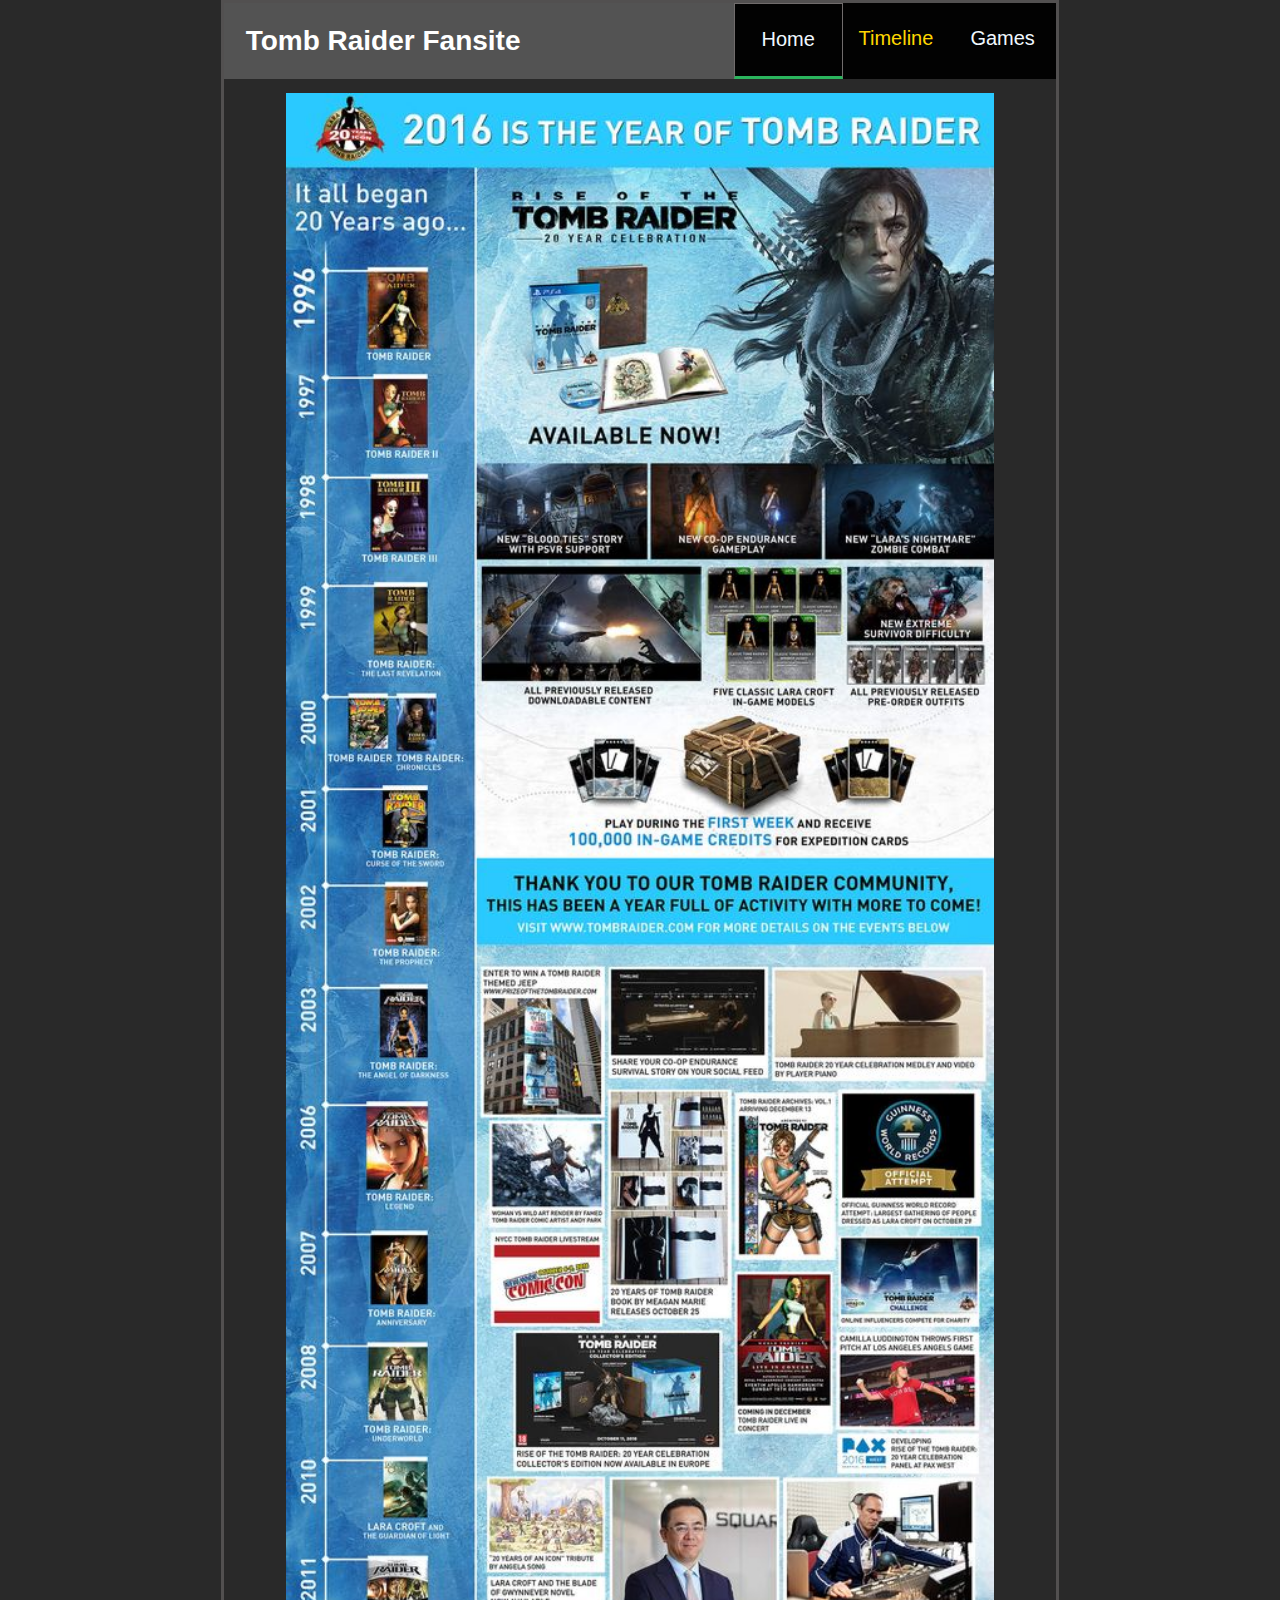
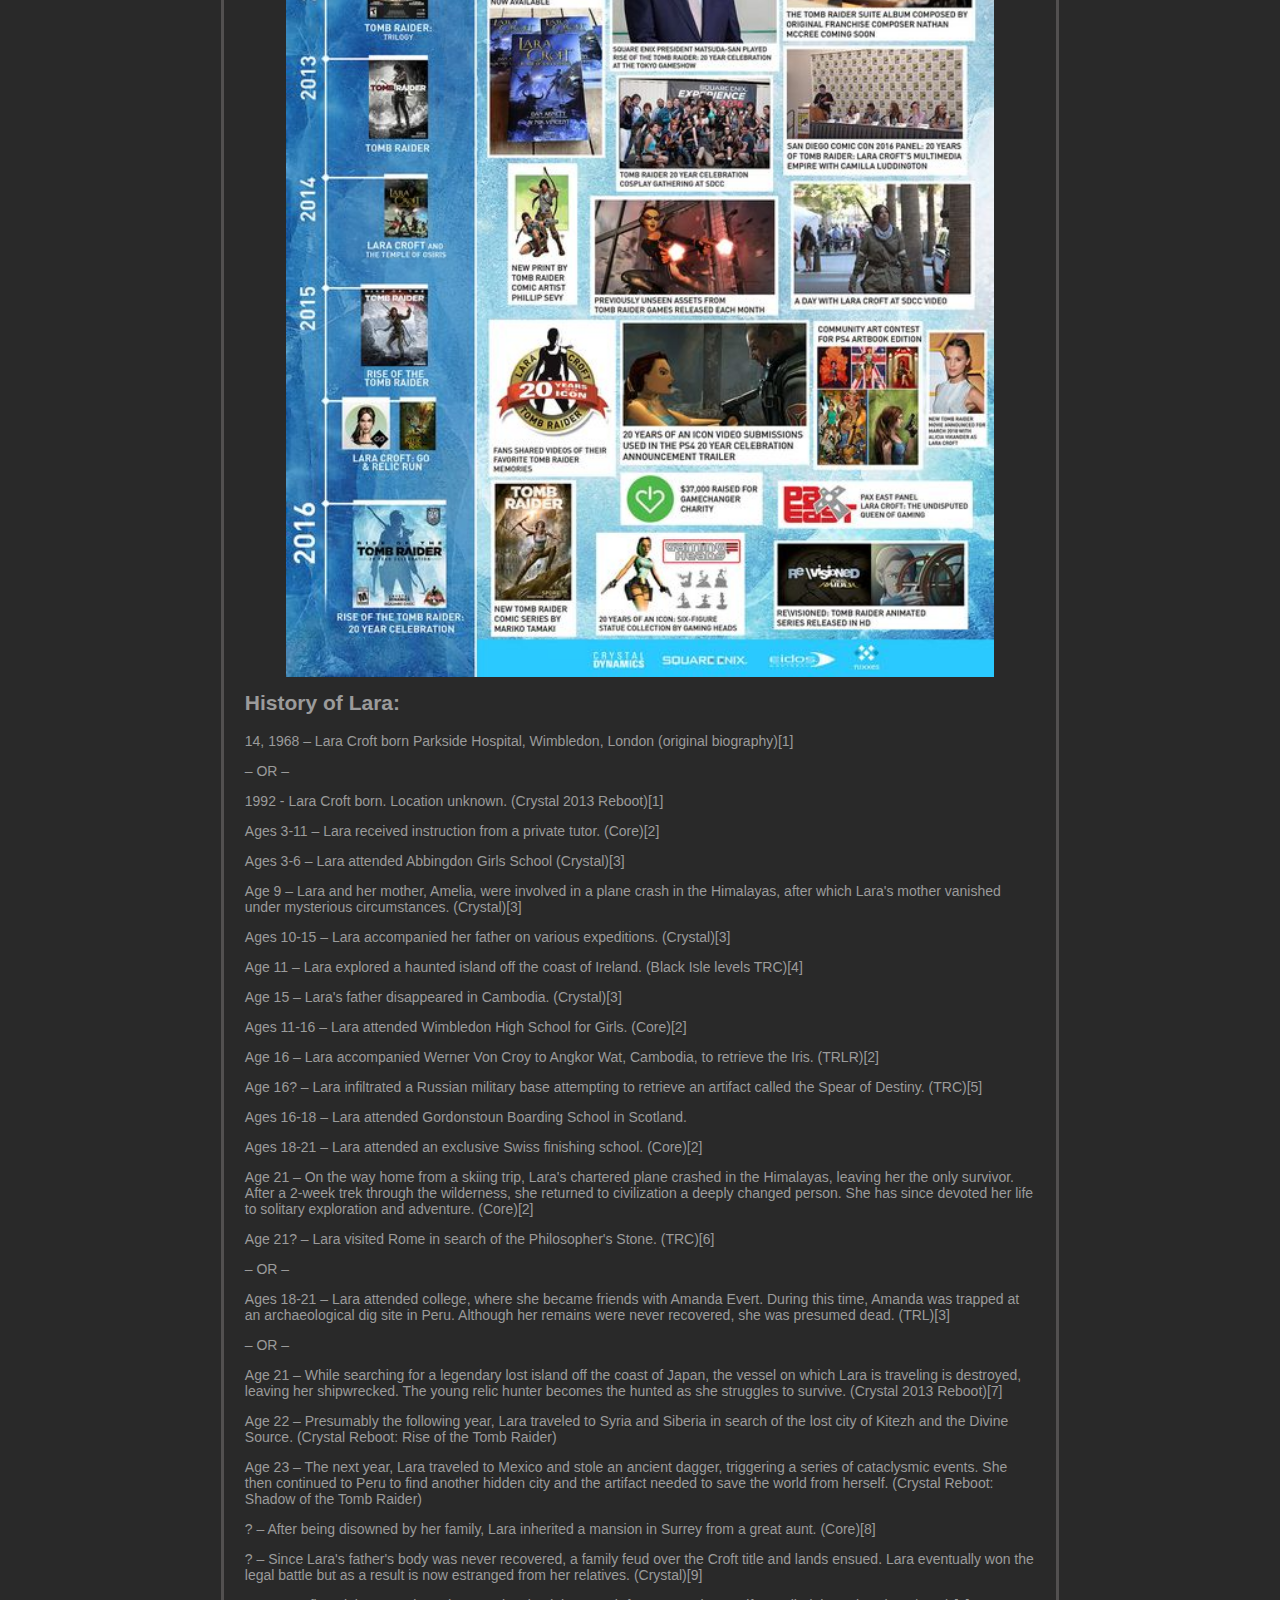
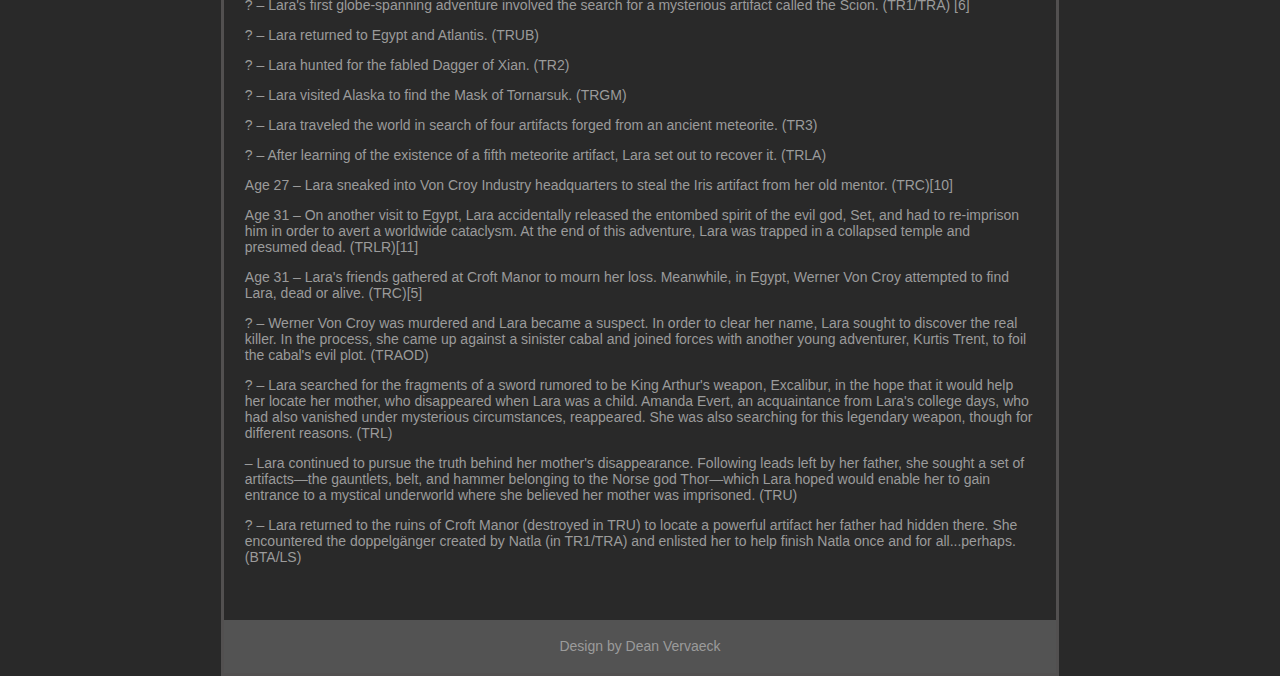
==== timeline.html @ 73ac24ba "Final Version" ====
<html>
    <head>
        <meta charset="utf8">
        <title>Tomb Raider Fansite</title>
        <link rel="stylesheet" href="css/tombraider.css">
        <meta name="viewport" content="width=device-width, initial-scale=1">
    </head>
    <body>
        <div class="header-wrapper">
            <header>
                <h1>Tomb Raider Fansite</h1>
            <nav class="navigation">
                <li class="hoverMe" id="currently-active-box">
                <a href="index.html">Home</a>
                </li>
                <li><a href="#"  id="currently-active">Timeline</a>
                </li>
            <div class="dropdown">
                    <li>
                        <a href="#" class="games">Games</a>
                    <div class="dropdown-content">
                        <a href="tombraiderI.html" class="select-game-category">Tomb Raider I</a>
                        <a href="tombraiderII.html" class="select-game-category">Tomb Raider II</a>
                        <a href="tombraiderIII.html" class="select-game-category">Tomb Raider III</a>
                    </div>
                    </li>
                    </div>
                </nav>
            </header>
            <div class="menu-button-wrapper">
                <button class="menu-button">&#9776;</button>
            </div>
        </div>

        <div class="timeline-wrapper">
           <figure class="timeline-flexme">
                <img src="img/tr_timeline.jpg" alt="" class="timeline">
           </figure>
           <article class="lara-history">
            <h2>History of Lara:</h2>
            <p> 14, 1968 – Lara Croft born Parkside Hospital, Wimbledon, London (original biography)[1]</p>

– OR –

<p>1992 - Lara Croft born. Location unknown. (Crystal 2013 Reboot)[1]</p>

<p>Ages 3-11 – Lara received instruction from a private tutor. (Core)[2]</p>

<p>Ages 3-6 – Lara attended Abbingdon Girls School (Crystal)[3]</p>

<p>Age 9 – Lara and her mother, Amelia, were involved in a plane crash in the Himalayas, 
after which Lara's mother vanished under mysterious circumstances. (Crystal)[3]</p>

<p>Ages 10-15 – Lara accompanied her father on various expeditions. (Crystal)[3]</p>

<p>Age 11 – Lara explored a haunted island off the coast of Ireland. (Black Isle levels TRC)[4]</p>

<p>Age 15 – Lara's father disappeared in Cambodia. (Crystal)[3]</p>

<p>Ages 11-16 – Lara attended Wimbledon High School for Girls. (Core)[2]</p>

<p>Age 16 – Lara accompanied Werner Von Croy to Angkor Wat, Cambodia, to retrieve the Iris. (TRLR)[2]</p>

<p>Age 16? – Lara infiltrated a Russian military base attempting to retrieve an artifact called the Spear of Destiny. (TRC)[5]</p>

<p>Ages 16-18 – Lara attended Gordonstoun Boarding School in Scotland.</p>

<p>Ages 18-21 – Lara attended an exclusive Swiss finishing school. (Core)[2]</p>

<p>Age 21 – On the way home from a skiing trip, Lara's chartered plane crashed in the Himalayas, 
leaving her the only survivor. After a 2-week trek through the wilderness, 
she returned to civilization a deeply changed person. She has since devoted 
her life to solitary exploration and adventure. (Core)[2]</p>

<p>Age 21? – Lara visited Rome in search of the Philosopher's Stone. (TRC)[6]</p>

– OR –

<p>Ages 18-21 – Lara attended college, where she became friends with Amanda Evert.
 During this time, Amanda was trapped at an archaeological dig site in Peru.
  Although her remains were never recovered, she was presumed dead. (TRL)[3]</p>

– OR –

<p>Age 21 – While searching for a legendary lost island off the coast of Japan, the vessel
 on which Lara is traveling is destroyed, leaving her shipwrecked. The young relic hunter 
 becomes the hunted as she struggles to survive. (Crystal 2013 Reboot)[7]</p>

<p>Age 22 – Presumably the following year, Lara traveled to Syria and Siberia in search of 
the lost city of Kitezh and the Divine Source. (Crystal Reboot: Rise of the Tomb Raider)</p>

<p>Age 23 – The next year, Lara traveled to Mexico and stole an ancient dagger, 
triggering a series of cataclysmic events. She then continued to Peru to find another 
hidden city and the artifact needed to save the world from herself. (Crystal Reboot: Shadow of the Tomb Raider)</p>

<p>? – After being disowned by her family, Lara inherited a mansion in Surrey from a great aunt. (Core)[8]</p>

<p>? – Since Lara's father's body was never recovered, a family feud over the Croft title and lands ensued. 
Lara eventually won the legal battle but as a result is now estranged from her relatives. (Crystal)[9]</p>

<p>? – Lara's first globe-spanning adventure involved the search for a mysterious artifact called the Scion. (TR1/TRA) [6]</p>

<p>? – Lara returned to Egypt and Atlantis. (TRUB)</p>

<p>? – Lara hunted for the fabled Dagger of Xian. (TR2)</p>

<p>? – Lara visited Alaska to find the Mask of Tornarsuk. (TRGM)</p>

<p>? – Lara traveled the world in search of four artifacts forged from an ancient meteorite. (TR3)</p>

<p>? – After learning of the existence of a fifth meteorite artifact, Lara set out to recover it. (TRLA)</p>

<p>Age 27 – Lara sneaked into Von Croy Industry headquarters to steal the Iris artifact from her old mentor. (TRC)[10]</p>

<p>Age 31 – On another visit to Egypt, Lara accidentally released the entombed spirit of the evil god, 
Set, and had to re-imprison him in order to avert a worldwide cataclysm. At the end of this adventure, 
Lara was trapped in a collapsed temple and presumed dead. (TRLR)[11]</p>

<p>Age 31 – Lara's friends gathered at Croft Manor to mourn her loss. Meanwhile, 
in Egypt, Werner Von Croy attempted to find Lara, dead or alive. (TRC)[5]</p>

<p>? – Werner Von Croy was murdered and Lara became a suspect. 
In order to clear her name, Lara sought to discover the real killer. 
In the process, she came up against a sinister cabal and joined forces with another young adventurer, 
Kurtis Trent, to foil the cabal's evil plot. (TRAOD)</p>

<p>? – Lara searched for the fragments of a sword rumored to be King Arthur's weapon, 
Excalibur, in the hope that it would help her locate her mother, who disappeared when Lara was a child.
 Amanda Evert, an acquaintance from Lara's college days, who had also vanished under mysterious circumstances, 
 reappeared. She was also searching for this legendary weapon, though for different reasons. (TRL)</p>

<p> – Lara continued to pursue the truth behind her mother's disappearance. 
Following leads left by her father, she sought a set of artifacts—the gauntlets, 
belt, and hammer belonging to the Norse god Thor—which Lara hoped would enable her to gain entrance to a mystical 
underworld where she believed her mother was imprisoned. (TRU)</p>

<p>? – Lara returned to the ruins of Croft Manor (destroyed in TRU) 
to locate a powerful artifact her father had hidden there. She encountered the doppelgänger created 
by Natla (in TR1/TRA) and enlisted her to help finish Natla once and for all...perhaps. (BTA/LS)</p>
</article>
</div>
         <script src="scripts/menu.js"></script>
        <footer>Design by Dean Vervaeck</footer>    
    </body>
</html>
---- css/tombraider.css ----
@font-face {
    font-family: "Tomb Raider";
    src: url("C:\Users\DeanV\OneDrive\Documents\Q2\Responsive Design\Thema Website\fonts\VendomeTBold\Vendome_T_Bold.ttf");
}

.menu-button,
html {
    background-color: #292929
}

body,
footer,
html {
    font-family: "Tomb Raider", sans-serif;
    width: 100%
}

html {
    color: #9b9b9b;
    font-size: 14px;
    height: 100%
}

h1 {
    line-height: 1.5;
    font-size: 25px
}

body {
    border-style: solid;
    border-color: #525050;
    height: auto;
    margin: auto
}

.menu-button-wrapper {
    display: flex;
    justify-content: center
}

.menu-button {
    font-size: 1.5rem;
    color: #fff;
    border: none
}

.article-header {
    font-size: 25px;
    color: #bebebe
}

footer {
    margin-top: 5%;
    text-align: center;
    line-height: 380%;
    background-color: #535353
}



    .lara-originalimg,
    body,
    img {
        width: 100%
    }

    .dropdown-content,
    .evolution-wrapper,
    .aside,
    h1,
    nav {
        display: none
    }

    .asidebefore,
    .dropdown:hover .dropdown-content,
    .image-wrapper,
    .main-wrapper>*,
    header {
        display: flex
    }

    #bike,
    #cover,
    #swim,
    #uzi,
    #branch {
        display: none;
    }

    a,
    nav {
        text-decoration: none
    }

    h1 {
        padding: 5px;
        margin: auto;
        font-size: 25px
    }

    header {
        background-color: #535353
    }

    header>:nth-child(2) {
        flex: 35%
    }

    a {
        color: #f0f8ff
    }

    nav {
        flex-direction: column;
        background-color: #020202;
        list-style: none;
        text-align: center;
        font-size: 20px;
        align-self: auto
    }

    nav> * {
        border: 1px solid #706c6c;
        flex: 11.6%;
        line-height: 3ch
    }

    nav> *:hover {
        background-color: #2a2d31
    }

    nav > * {
        flex: 11.6%;
        border: 1px solid #706c6c;
        border-bottom: 0;
        border-top: 0;
        line-height: 3ch;
      }
      
      nav > *:first-child {
        border-bottom: 1px solid #706c6c;
      }
      
      nav > *:last-child {
        border-top: 1px solid #706c6c;
      }
      

    .aside-wrapper,
    .logo-wrapper {
        display: flex;
        justify-content: center
    }

    .asidebefore {
        flex: 50%;
    }

    .imgbefore {
        width: 35%
    }

    .main-wrapper>* {
        flex-wrap: wrap;
        flex: 100%
    }

    .main-wrapper>:first-child {
        flex: 1 0 50%;
        margin-top: 15px
    }

    .main-wrapper>:nth-child(2) {
        flex: 50%
    }

    #introtext {
        text-align: justify;
        margin-top: 18;
        padding: 15px;
        font-size: 18px
    }

    .asidebefore {
        margin-top: 5%;
    }

    .main-wrapper {
        background-color: #292929
    }

    .lara-originalimg {
        width: 100%;
        height: auto
    }

    .hideMe {
        margin-top: -5;
        width: 80%;
        height: 95%
    }

    .image-wrapper {
        flex-wrap: wrap;
        flex-direction: row
    }

    .dropdown-content {
        display: none;
        position: relative;
        flex-flow: column;
        box-shadow: 0 8px 16px 0 rgba(0, 0, 0, .2);
        z-index: 1;
        font-size: 15px;
        line-height: 1.5;
        width: auto;
        margin-top: 0
    }

    .select-game-category {
        border-style: solid;
        border-color: #706c6c;
        border-width: 1px;
        border-bottom: 0
    }

    .select-game-category:hover {
        color: gold
    }

    .article-below {
        display: none;
    }


    .timeline-wrapper {
        justify-content: center;
        display: flex;
        flex-wrap: wrap;
    }

    .timeline-flexme {
        flex: 0 0 85%;
    }

    .lara-history {
        flex: 0 0 95%;
    }



@media only screen and (min-width:601px) {

    .navigation,
    a {
        text-decoration: none
    }

    .evolution-wrapper,
    .navigation {
        text-align: center
    }

    #lara-suduc,
    .dropdown-content,
    .navigation,
    h1 {
        display: none
    }

    body {
        width: 100%
    }

    .aside-wrapper,
    .logo-wrapper {
        display: flex;
        justify-content: center
    }

    .imgbefore {
        display: none;
        width: 35%
    }

    .wallpaper-wrapper {
        display: flex;
        flex-direction: row;
        flex-wrap: wrap
    }

    .img-wallpaper {
        flex: 1 0 25%
    }

    .main-wrapper {
        display: flex;
        background-color: #292929
    }

    .main-wrapper>:first-child {
        flex: 1 1 30%;
        margin-top: 35px
    }

    .main-wrapper>:nth-child(2) {
        flex: 70%
    }

    #introtext {
        text-align: justify;
        margin-top: 18;
        padding: 15px;
        font-size: 18px
    }

    .lara-originalimg,
    img {
        width: 100%;
        height: auto
    }

    header {
        display: flex;
        background-color: #535353
    }

    header>:first-child {
        flex: 65%
    }

    header>:nth-child(2) {
        flex: 35%
    }

    a {
        color: #f0f8ff
    }

    .navigation {
        display: none;
        flex-direction: column;
        background-color: #020202;
        list-style: none;
        font-size: 20px
    }

    .dropdown:hover .dropdown-content,
    .fotogalery {
        display: flex
    }

    .navigation>:first-child,
    .navigation>:nth-child(3) {
        line-height: 3ch;
        border: 1px solid #706c6c
    }

    .navigation>:first-child:hover,
    .navigation>:nth-child(2):hover,
    .navigation>:nth-child(3):hover {
        background-color: #2a2d31
    }

    .navigation>:nth-child(2) {
        line-height: 3ch;
        border-style: solid;
        border-color: #706c6c;
        border-width: 1px;
        border-bottom: 0;
        border-top: 0
    }


    .image-wrapper {
        display: flex;
        flex-wrap: wrap;
        flex-direction: row
    }

    .game-screenshot {
        flex: 0 1 100%
    }

    .dropdown-content {
        display: none;
        position: relative;
        flex-flow: column;
        box-shadow: 0 8px 16px 0 rgba(0, 0, 0, .2);
        z-index: 1;
        font-size: 15px;
        line-height: 1.5;
        width: auto;
        margin-top: 0
    }

    .select-game-category {
        border-style: solid;
        border-color: #706c6c;
        border-width: 1px;
        border-bottom: 0
    }

    #currently-active,
    .select-game-category:hover {
        color: gold
    }


    .select-game-category:hover {
        color: gold
    }

    .aside {
        display: flex;
        flex-direction: column;
    }

    .img-after {
        flex: 1 1 100%; 
    }

    .hideMe {
        width: 100%;
        height: auto;
    }

    #bike,
    #cover,
    #swim,
    #uzi,
    #branch {
        display: flex;
    }

    .evolution-wrapper {
        display: block;
    }

}

@media only screen and (min-width:768px) {

    #currently-active-box,
    .navigation>:first-child:hover,
    .navigation>:nth-child(2):hover,
    .navigation>:nth-child(3):hover {
        border-bottom: #2bb45d;
        border-style: solid
    }

    .dropdown-content,
    header {
        background-color: #535353
    }

    .menu-button {
        display: none
    }

    body {
        width: 65%
    }

    .dropdown-content {
        display: none;
        position: relative;
        flex-flow: column;
        box-shadow: 0 8px 16px 0 rgba(0, 0, 0, .2);
        padding: 20px 25px;
        z-index: 1;
        font-size: 16px;
        line-height: 1.5;
        width: auto;
        top: -4;
        margin-top: 0
    }

    #lara-suduc,
    .navigation,
    h1,
    header {
        display: flex
    }

    h2 {
        margin-top: 0;
    }

    .dropdown:hover .dropdown-content {
        display: inline-flex
    }

    .navigation {
        flex: 25%;
        flex-direction: row
    }

    h1 {
        color: #fff;
        margin-left: 2%
    }

    header {
        height: 76px
    }

    header>:first-child {
        flex: 0 1 53%
    }

    header>:nth-child(2) {
        flex: 0 1 47%;
        line-height: 55%
    }

    .navigation>:first-child,
    .navigation>:nth-child(2),
    .navigation>:nth-child(3) {
        line-height: 350%;
        flex: 1 0 13.3%;
        border-style: none
    }

    .main-wrapper>:first-child {
        flex: 0 0 35%
    }

    .main-wrapper>:nth-child(2) {
        flex-wrap: wrap;
        flex: 65
    }

    .image-wrapper {
        display: flex;
        flex-wrap: wrap;
        flex-direction: row
    }

    .game-screenshot {
        flex: 1 1 33%
    }

    .select-game-category {
        border: none
    }

}

@media only screen and (min-width:900px) {
    .main-wrapper>:first-child {
        flex: 0 0 35%
    }

    .main-wrapper>:nth-child(2) {
        flex: 1 1 65%
    }
    
    h1 {
    font-size: 28px;
    line-height: 1.2;
    }
}

@media only screen and (min-width:1100px) {

    .hideMe {
        margin-top: -50;
    }
    
    #lara-suduc {
        display: none
    }
}

@media only screen and (min-width:1200px) {

    #lara-flashlight {
        display: none
    }

    .dropdown-content {
        display: none;
        position: sticky;
        flex-flow: column;
        background-color: #535353;
        box-shadow: 0 8px 16px 0 rgba(0, 0, 0, .2);
        padding: 20px;
        z-index: 1;
        font-size: 16px;
        line-height: 2;
        width: auto
    }

    .dropdown:hover .dropdown-content {
        display: inline-flex
    }

    header:hover {
        height: 76px
    }

    header>:first-child {
        flex: 60%
    }

    header>:nth-child(2) {
        flex: 40%;
        line-height: 55%
    }

    .lara-originalimg {
        margin-top: 30%;
    }

  

    .article-wrapper {
        display: flex;
        flex-flow: column
    }
}

@media only screen and (min-width:1400px) {

    .article-wrapper {
        margin-top: 10%
    }

    .hideMe {
        margin-top: 170px
    }

    .lara-originalimg {
        margin-top: 50px;
    }

    .img-wallpaper {
        flex: 1 0 33%
    }
}

@media only screen and (min-width:1600px) {
    .article-wrapper {
        margin-top: 0
    }

    .lara-originalimg {
        margin-top: 25%;
    }

    .hideMe {
        margin-top: 45%;
    }

    .main-wrapper>:first-child {
        flex: 20%
    }
}

@media only screen and (min-width:1600px) {

   .lara-originalimg {
    margin-top: auto;
   }

   .hideMe {
    margin-top: auto;
   }
}
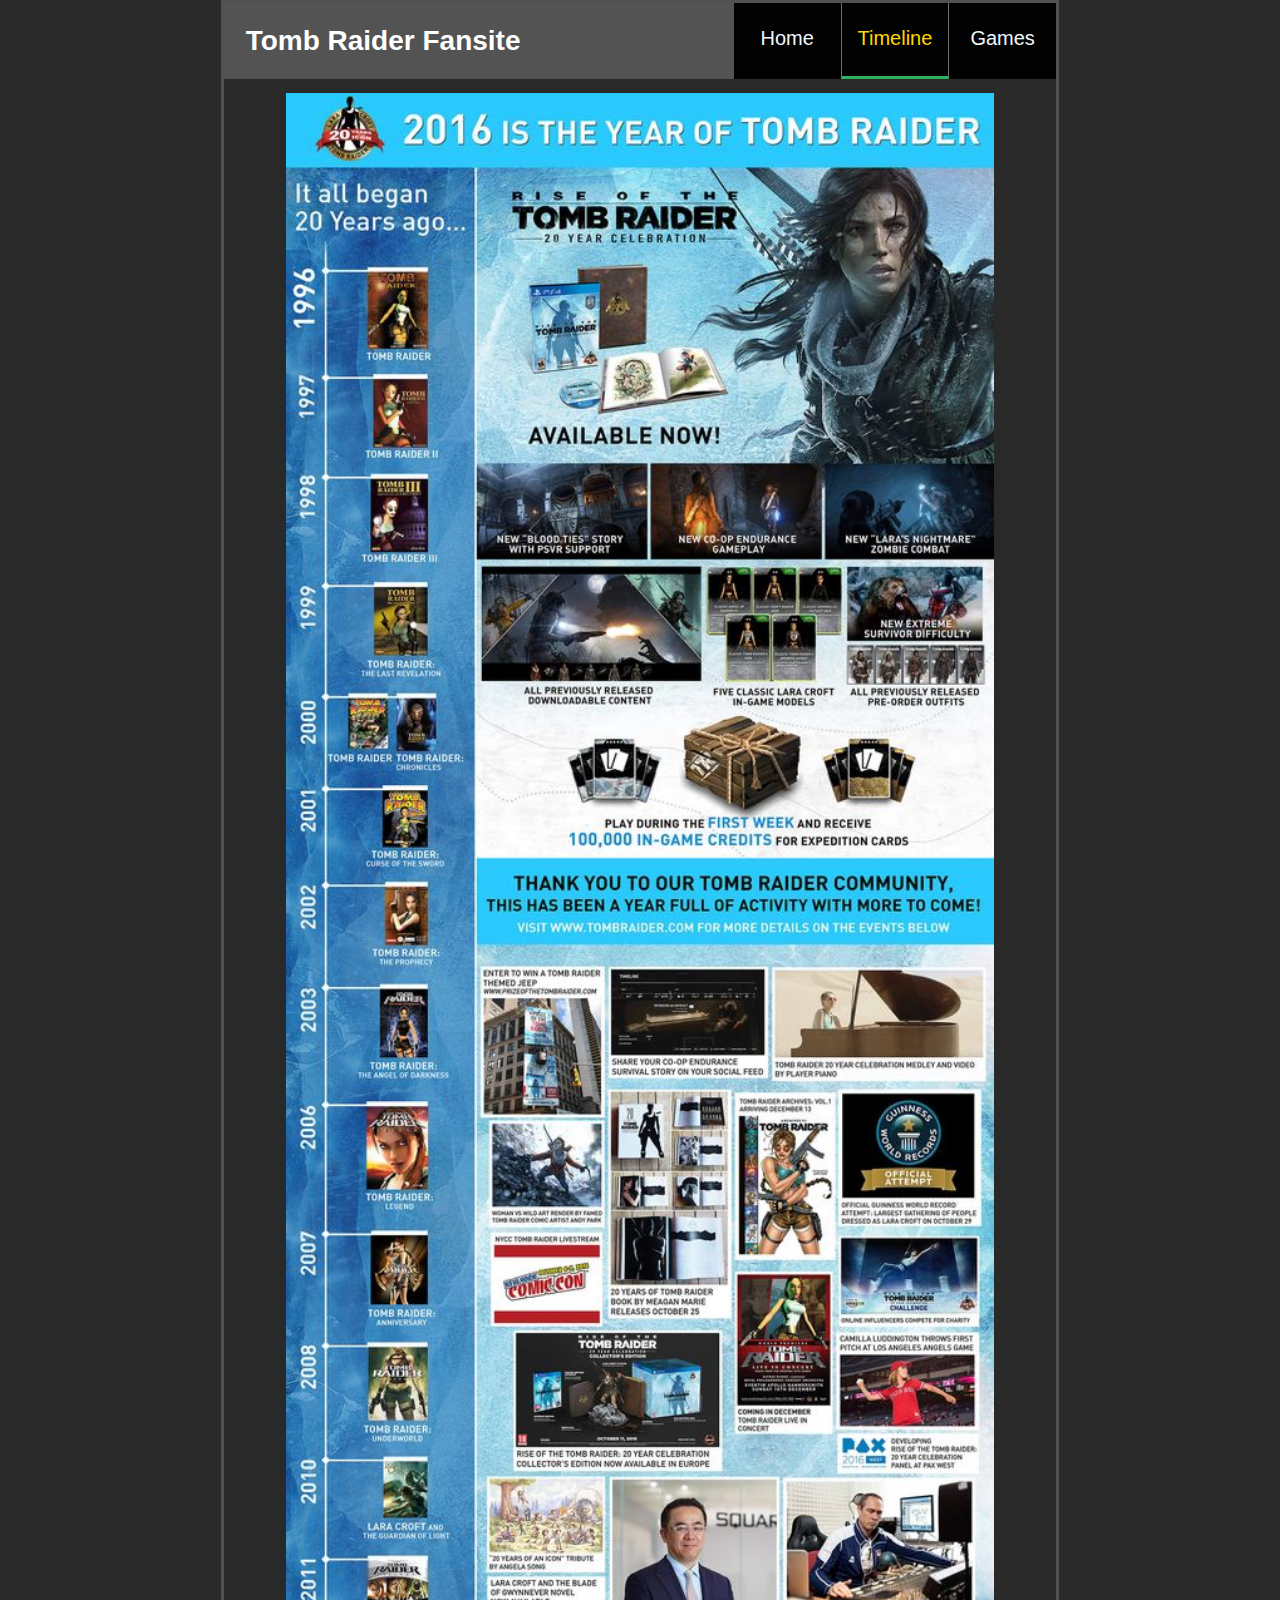
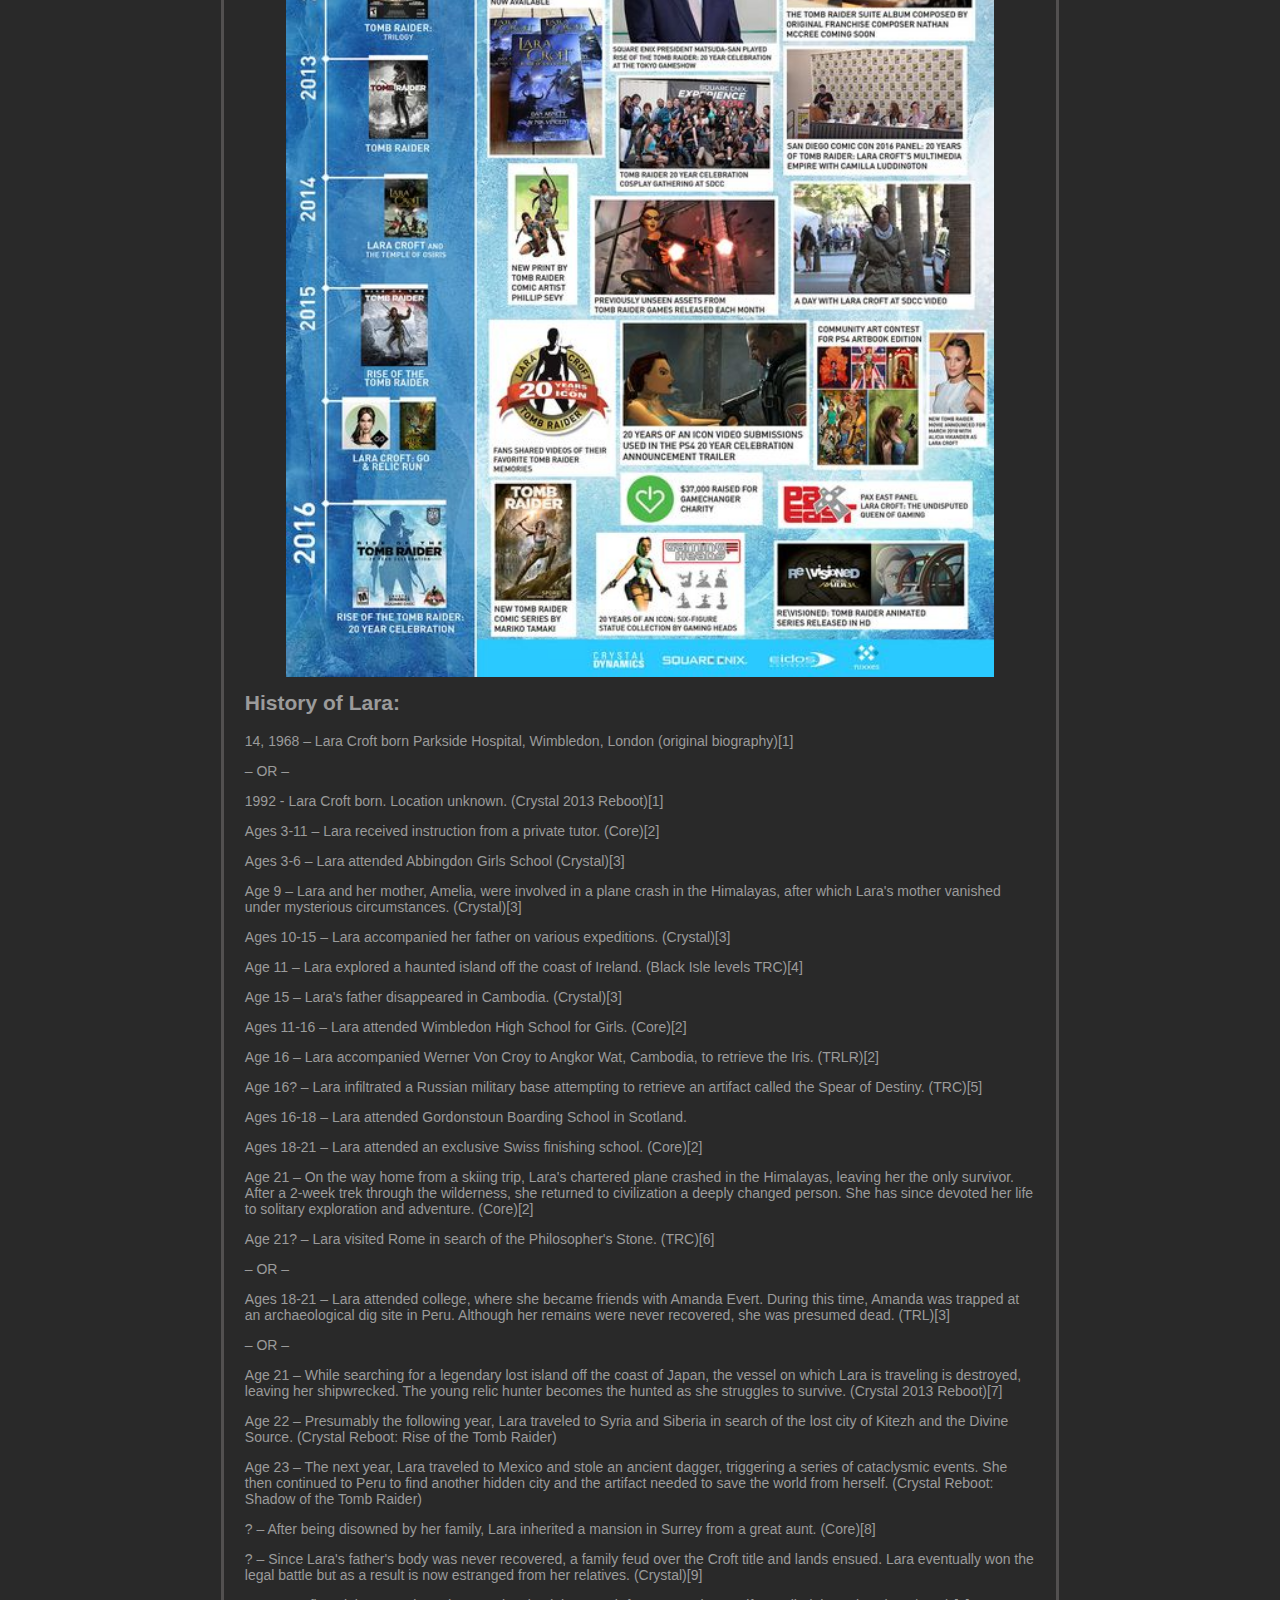
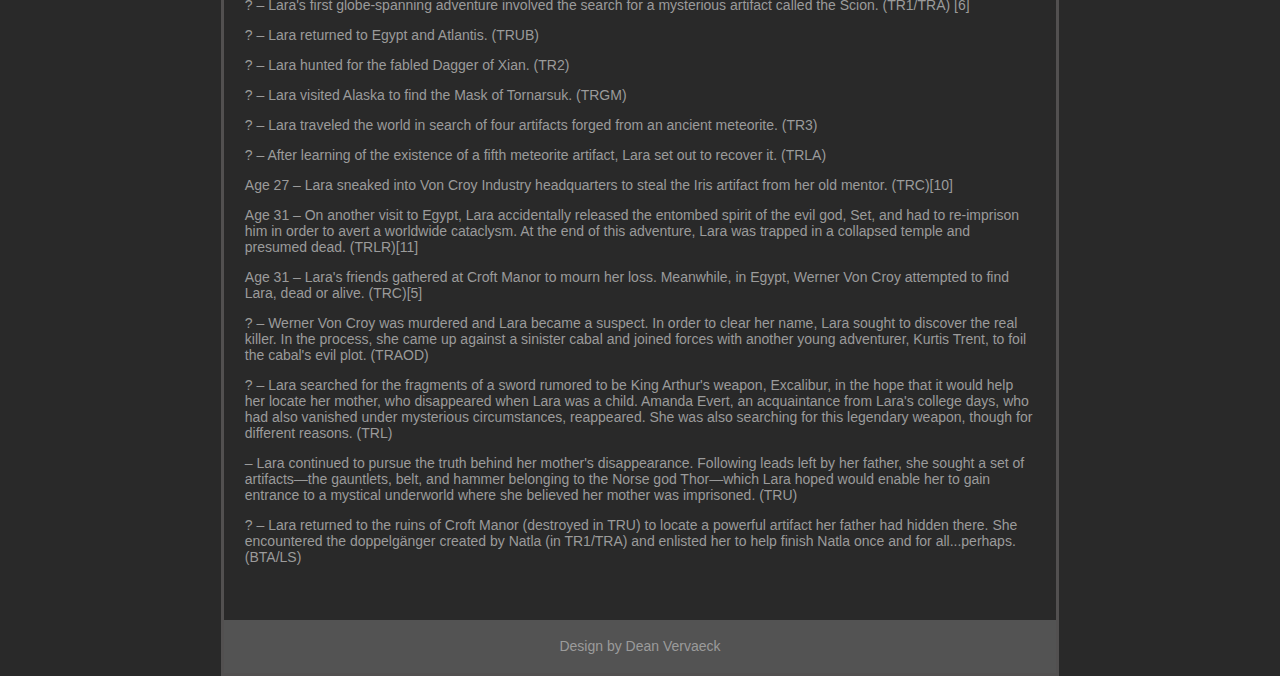
==== commit d9c5b498: "added id to Tomb Raider III ref" ====
--- a/timeline.html
+++ b/timeline.html
@@ -10,10 +10,10 @@
             <header>
                 <h1>Tomb Raider Fansite</h1>
             <nav class="navigation">
-                <li class="hoverMe" id="currently-active-box">
+                <li class="hoverMe">
                 <a href="index.html">Home</a>
                 </li>
-                <li><a href="#"  id="currently-active">Timeline</a>
+                <li  id="currently-active-box"><a href="#"  id="currently-active">Timeline</a>
                 </li>
             <div class="dropdown">
                     <li>
